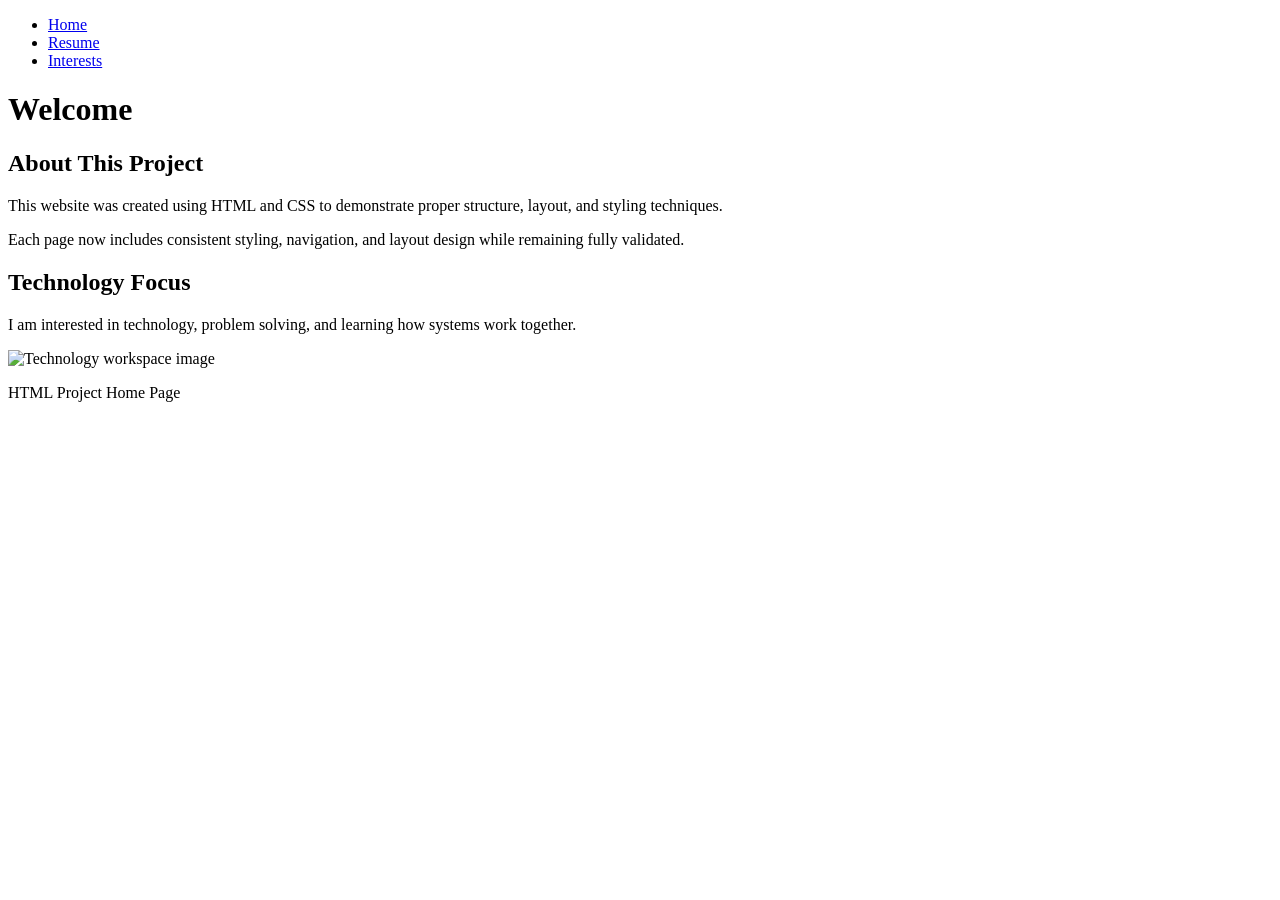
==== index.html @ 5f5fa781 "Create index.html" ====
<!DOCTYPE html>
<html lang="en">
  <head>
    <meta charset="utf-8">
    <title>Home</title>

    <link rel="stylesheet" href="css/reset.css">
    <link rel="stylesheet" href="css/style.css">

    <link href="https://fonts.googleapis.com/css2?family=Roboto:wght@300;500&display=swap" rel="stylesheet">
  </head>

  <body>

    <header>

      <nav>
        <ul class="nav">
          <li>
            <a href="index.html">Home</a>
          </li>
          <li>
            <a href="resume.html">Resume</a>
          </li>
          <li>
            <a href="interests.html">Interests</a>
          </li>
        </ul>
      </nav>

      <h1>Welcome</h1>

    </header>

    <main class="container-fluid">

      <section>
        <h2>About This Project</h2>

        <p>
          This website was created using HTML and CSS to demonstrate proper
          structure, layout, and styling techniques.
        </p>

        <p>
          Each page now includes consistent styling, navigation, and layout
          design while remaining fully validated.
        </p>
      </section>

      <section class="image-section">
        <h2>Technology Focus</h2>

        <p>
          I am interested in technology, problem solving, and learning how
          systems work together.
        </p>

        <img src="images/technology.jpg" alt="Technology workspace image">
      </section>

    </main>

    <footer>
      <p>HTML Project Home Page</p>
    </footer>

  </body>
</html>
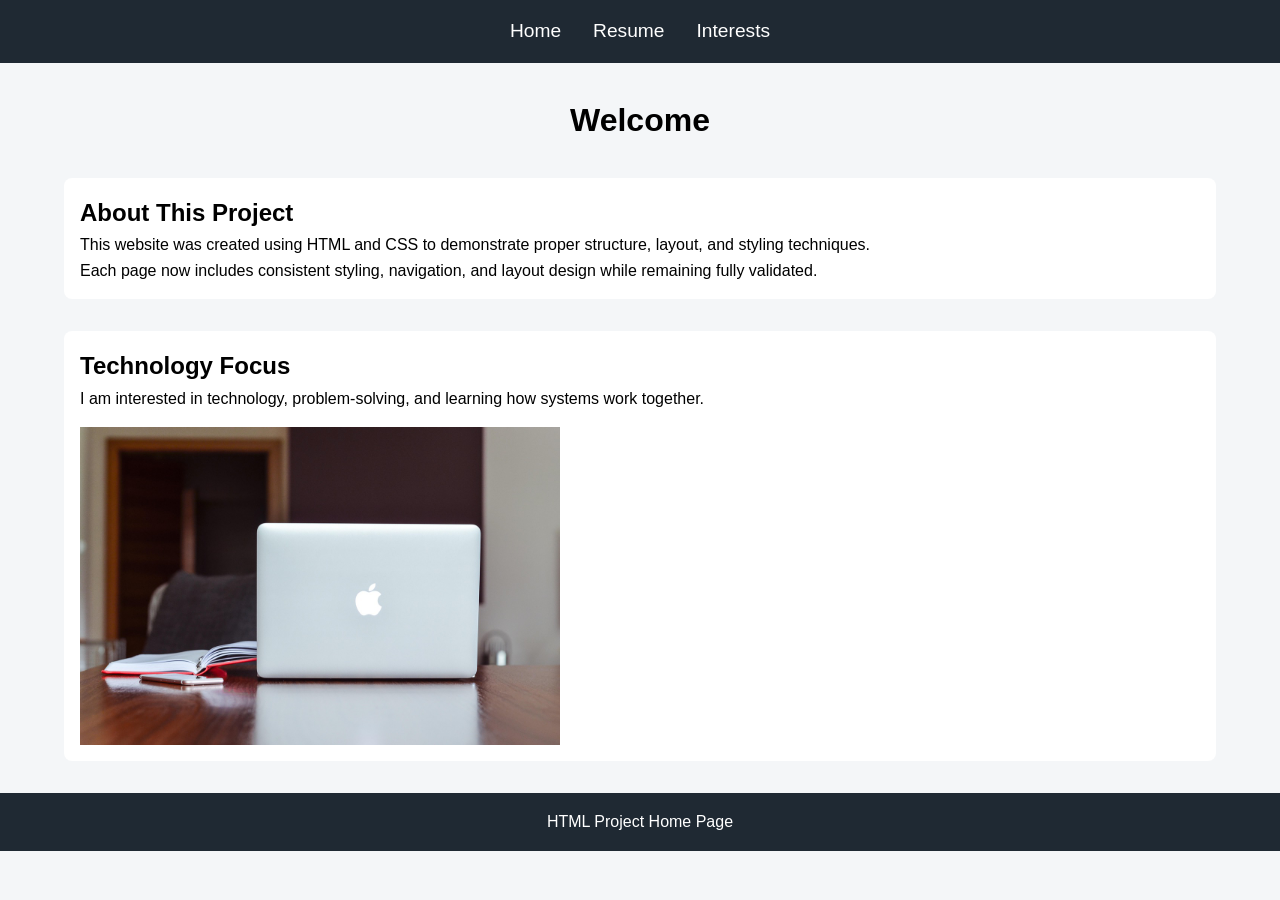
==== commit 9464cd9a: "Update index.html" ====
--- a/index.html
+++ b/index.html
@@ -3,45 +3,29 @@
   <head>
     <meta charset="utf-8">
     <title>Home</title>
-
     <link rel="stylesheet" href="css/reset.css">
     <link rel="stylesheet" href="css/style.css">
-
     <link href="https://fonts.googleapis.com/css2?family=Roboto:wght@300;500&display=swap" rel="stylesheet">
   </head>
-
   <body>
-
     <header>
-
       <nav>
         <ul class="nav">
-          <li>
-            <a href="index.html">Home</a>
-          </li>
-          <li>
-            <a href="resume.html">Resume</a>
-          </li>
-          <li>
-            <a href="interests.html">Interests</a>
-          </li>
+          <li><a href="index.html">Home</a></li>
+          <li><a href="resume.html">Resume</a></li>
+          <li><a href="interests.html">Interests</a></li>
         </ul>
       </nav>
-
       <h1>Welcome</h1>
-
     </header>
 
     <main class="container-fluid">
-
       <section>
         <h2>About This Project</h2>
-
         <p>
           This website was created using HTML and CSS to demonstrate proper
           structure, layout, and styling techniques.
         </p>
-
         <p>
           Each page now includes consistent styling, navigation, and layout
           design while remaining fully validated.
@@ -50,20 +34,19 @@
 
       <section class="image-section">
         <h2>Technology Focus</h2>
-
-        <p>
-          I am interested in technology, problem solving, and learning how
-          systems work together.
-        </p>
-
-        <img src="images/technology.jpg" alt="Technology workspace image">
+        <div class="float-left">
+          <p>
+            I am interested in technology, problem-solving, and learning how
+            systems work together.
+          </p>
+        </div>
+        <img src="images/technology.jpg" alt="Technology workspace image" class="float-right">
+        <div style="clear: both;"></div>
       </section>
-
     </main>
 
     <footer>
       <p>HTML Project Home Page</p>
     </footer>
-
   </body>
 </html>
--- a/css/style.css
+++ b/css/style.css
@@ -0,0 +1,74 @@
+body {
+  font-family: 'Roboto', Arial, sans-serif;
+  background-color: #f4f6f8;
+  line-height: 1.6;
+}
+
+
+nav {
+  background-color: #1f2933;
+  padding: 1rem;
+}
+
+.nav {
+  display: flex;
+  justify-content: center;
+  gap: 2rem;
+}
+
+.nav a {
+  color: white;
+  font-size: 1.2rem;
+}
+
+.nav a:hover {
+  color: #4fd1c5;
+}
+
+
+header h1 {
+  text-align: center;
+  margin: 2rem 0;
+}
+
+
+.container-fluid {
+  width: 90%;
+  margin: auto;
+}
+
+.container-fixed {
+  width: 900px;
+  margin: auto;
+}
+
+
+section {
+  margin-bottom: 2rem;
+  padding: 1rem;
+  background: white;
+  border-radius: 0.5rem;
+}
+
+
+.image-section img {
+  max-width: 30rem;
+  margin-top: 1rem;
+}
+
+
+iframe {
+  width: 35rem;
+  height: 35rem;
+  display: block;
+  margin-top: 1rem;
+}
+
+
+footer {
+  text-align: center;
+  padding: 1rem;
+  background: #1f2933;
+  color: white;
+  margin-top: 2rem;
+}
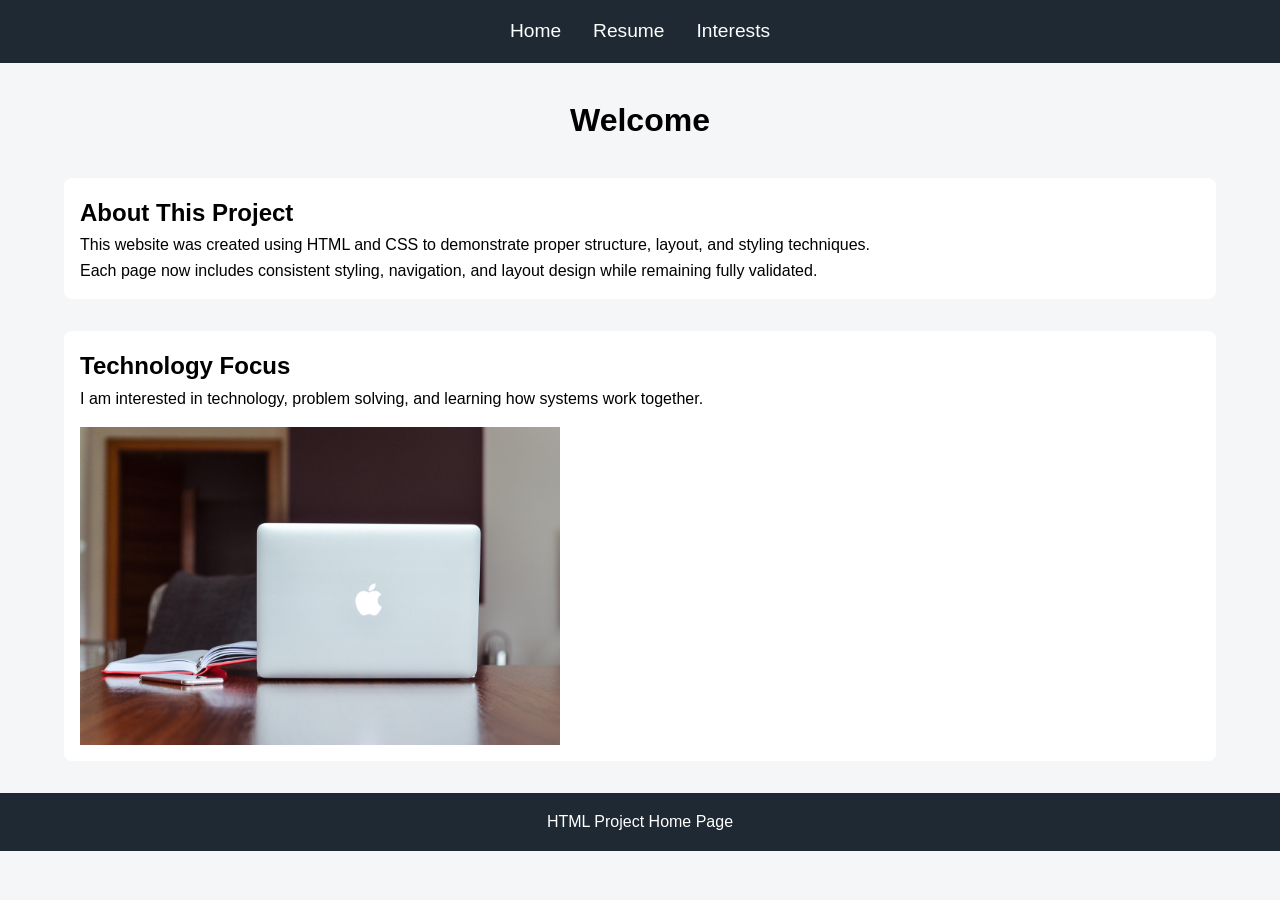
==== commit f1ea6cc1: "Update index.html" ====
--- a/index.html
+++ b/index.html
@@ -36,7 +36,7 @@
         <h2>Technology Focus</h2>
         <div class="float-left">
           <p>
-            I am interested in technology, problem-solving, and learning how
+            I am interested in technology, problem solving, and learning how
             systems work together.
           </p>
         </div>
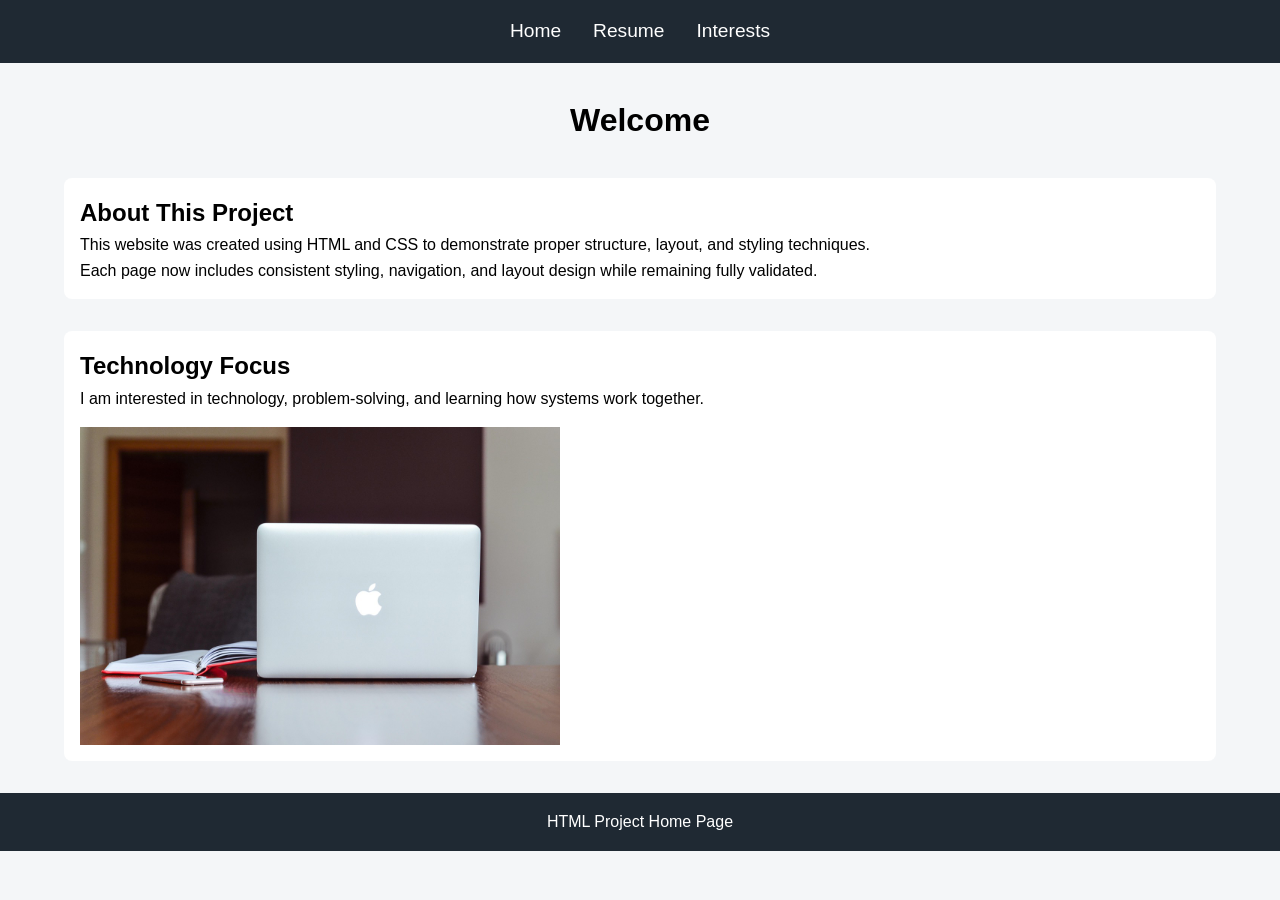
==== commit c72f32b4: "Update index.html" ====
--- a/index.html
+++ b/index.html
@@ -36,7 +36,7 @@
         <h2>Technology Focus</h2>
         <div class="float-left">
           <p>
-            I am interested in technology, problem solving, and learning how
+            I am interested in technology, problem-solving, and learning how
             systems work together.
           </p>
         </div>
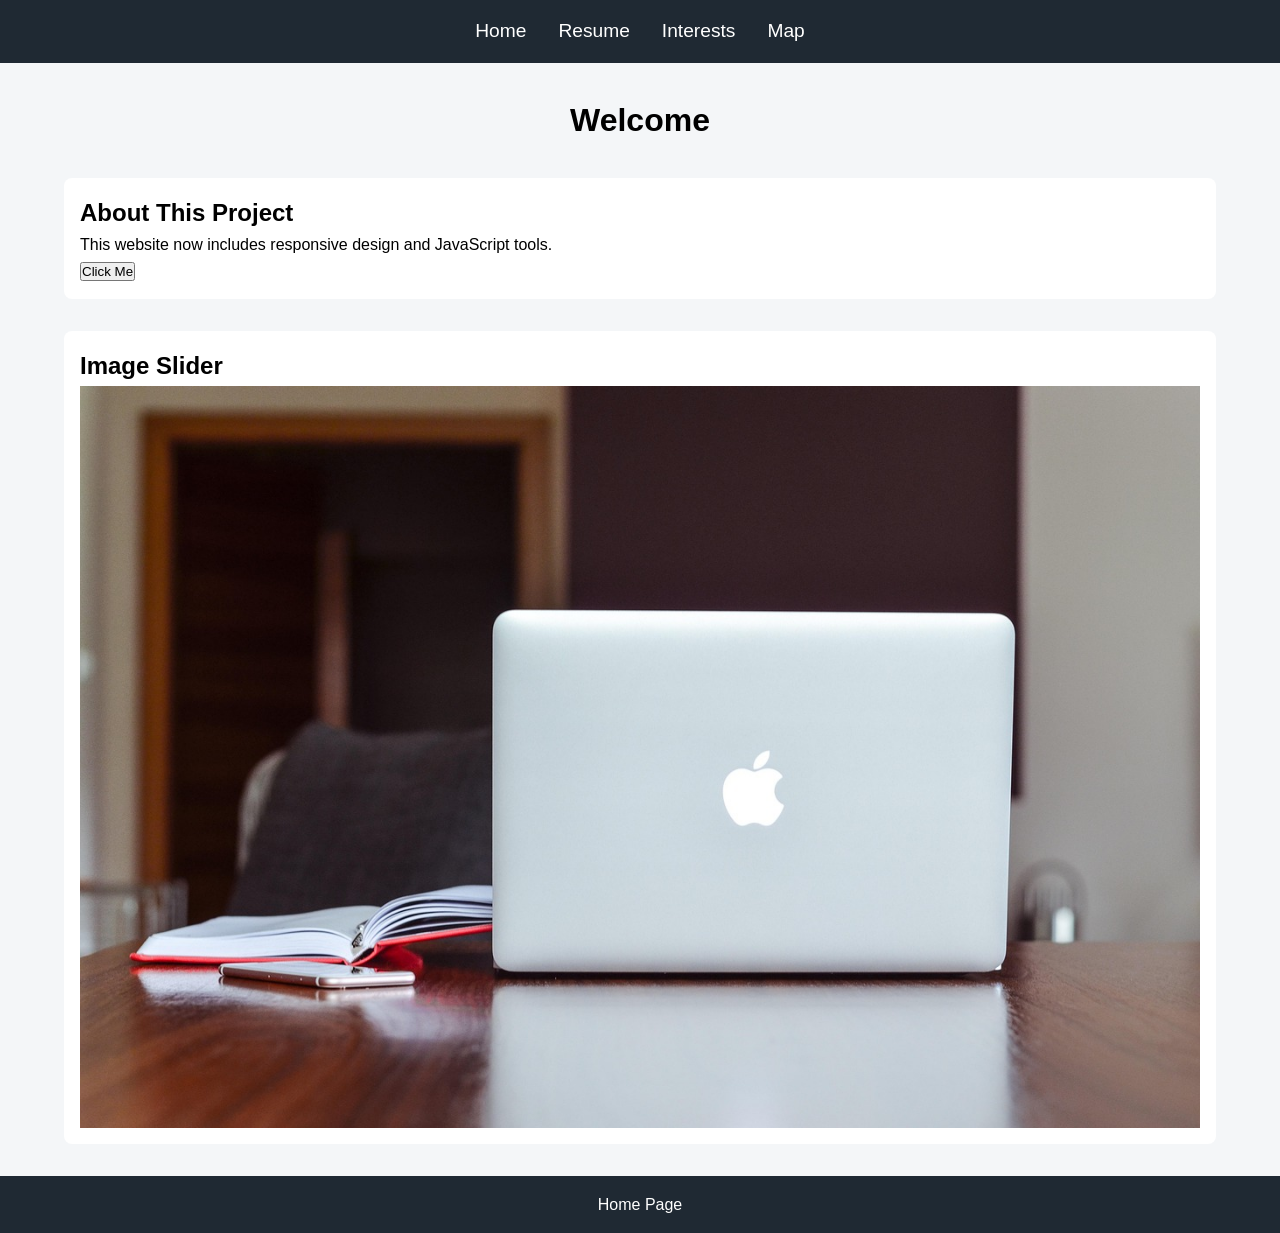
==== commit 7529393c: "Update index.html" ====
--- a/index.html
+++ b/index.html
@@ -3,50 +3,47 @@
   <head>
     <meta charset="utf-8">
     <title>Home</title>
+
     <link rel="stylesheet" href="css/reset.css">
     <link rel="stylesheet" href="css/style.css">
+
+    <script src="js/script.js" defer></script>
+
     <link href="https://fonts.googleapis.com/css2?family=Roboto:wght@300;500&display=swap" rel="stylesheet">
   </head>
+
   <body>
+
     <header>
       <nav>
         <ul class="nav">
           <li><a href="index.html">Home</a></li>
           <li><a href="resume.html">Resume</a></li>
           <li><a href="interests.html">Interests</a></li>
+          <li><a href="map.html">Map</a></li>
         </ul>
       </nav>
       <h1>Welcome</h1>
     </header>
 
     <main class="container-fluid">
+
       <section>
         <h2>About This Project</h2>
-        <p>
-          This website was created using HTML and CSS to demonstrate proper
-          structure, layout, and styling techniques.
-        </p>
-        <p>
-          Each page now includes consistent styling, navigation, and layout
-          design while remaining fully validated.
-        </p>
+        <p>This website now includes responsive design and JavaScript tools.</p>
+        <button id="alertBtn">Click Me</button>
       </section>
 
-      <section class="image-section">
-        <h2>Technology Focus</h2>
-        <div class="float-left">
-          <p>
-            I am interested in technology, problem-solving, and learning how
-            systems work together.
-          </p>
-        </div>
-        <img src="images/technology.jpg" alt="Technology workspace image" class="float-right">
-        <div style="clear: both;"></div>
+      <section>
+        <h2>Image Slider</h2>
+        <img id="slider" src="images/technology.jpg" alt="slider image">
       </section>
+
     </main>
 
     <footer>
-      <p>HTML Project Home Page</p>
+      <p>Home Page</p>
     </footer>
+
   </body>
 </html>
--- a/css/style.css
+++ b/css/style.css
@@ -3,7 +3,6 @@
   background-color: #f4f6f8;
   line-height: 1.6;
 }
-
 
 nav {
   background-color: #1f2933;
@@ -25,12 +24,10 @@
   color: #4fd1c5;
 }
 
-
 header h1 {
   text-align: center;
   margin: 2rem 0;
 }
-
 
 .container-fluid {
   width: 90%;
@@ -42,7 +39,6 @@
   margin: auto;
 }
 
-
 section {
   margin-bottom: 2rem;
   padding: 1rem;
@@ -50,12 +46,36 @@
   border-radius: 0.5rem;
 }
 
+.float-left {
+  float: left;
+  width: 45%;
+  margin-right: 2%;
+}
+
+.float-right {
+  float: right;
+  width: 45%;
+}
+
+.float-left-block {
+  float: left;
+  width: 48%;
+  margin-right: 2%;
+}
+
+.float-right-block {
+  float: right;
+  width: 48%;
+}
+
+.clearfix {
+  clear: both;
+}
 
 .image-section img {
   max-width: 30rem;
   margin-top: 1rem;
 }
-
 
 iframe {
   width: 35rem;
@@ -64,7 +84,6 @@
   margin-top: 1rem;
 }
 
-
 footer {
   text-align: center;
   padding: 1rem;
